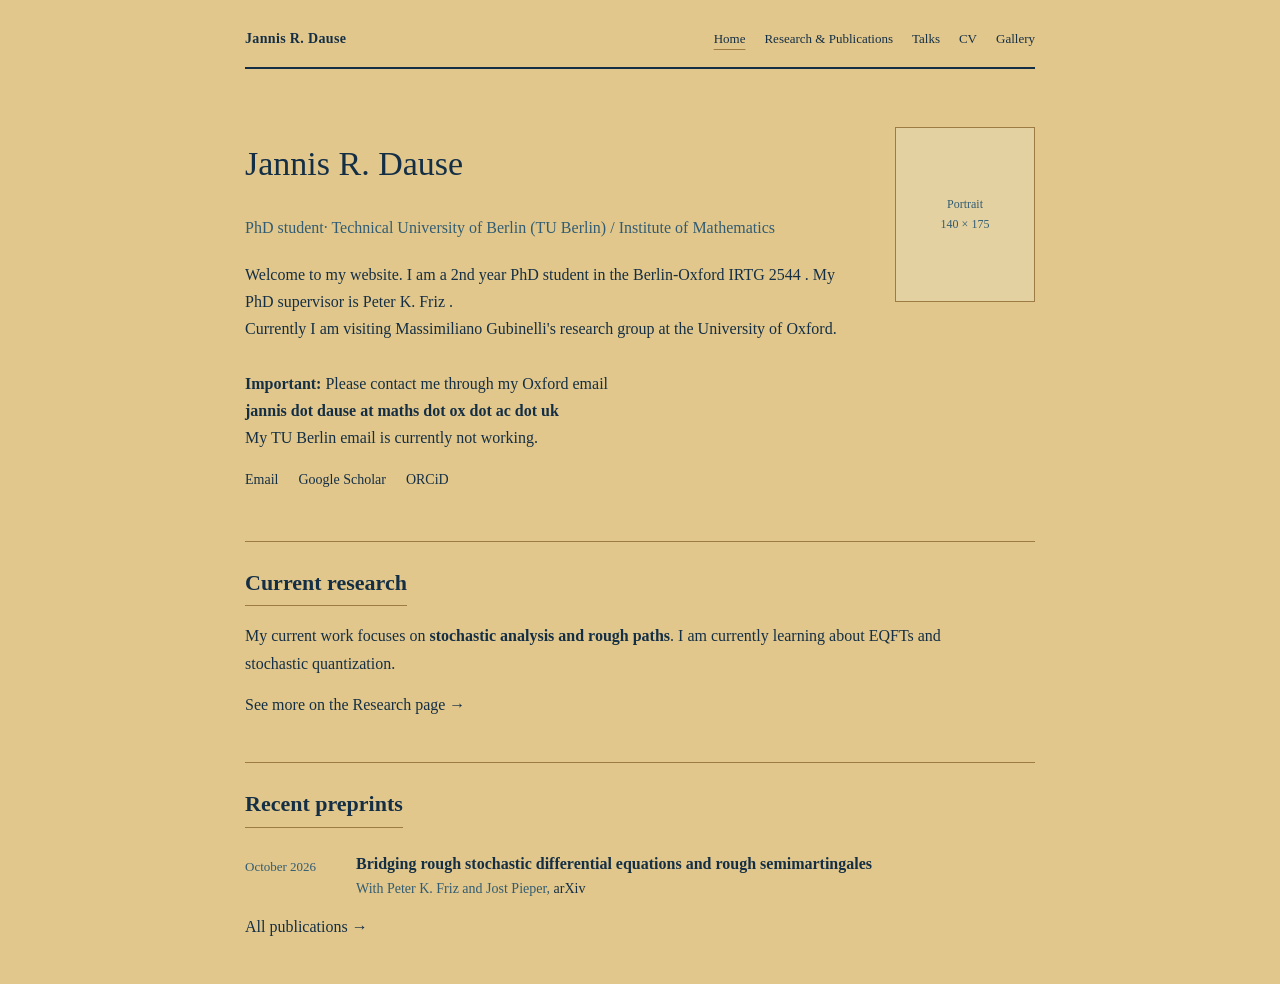
==== index.html @ 7b1b9b9b "Add files via upload" ====
<!doctype html>
<html lang="en">
  <head>
    <meta charset="utf-8">
    <meta name="viewport" content="width=device-width, initial-scale=1">
    <meta name="description" content="Academic website of Jannis R. Dause.">
    <title>Home | Jannis R. Dause</title>
    <link rel="stylesheet" href="style.css">
  </head>
  <body>
    <div class="site">
      <header class="site-header">
        <a class="brand" href="index.html">Jannis R. Dause</a>
        <nav aria-label="Main navigation">
          <a href="index.html" aria-current="page">Home</a>
          <a href="research.html">Research &amp; Publications</a>
          <a href="talks.html">Talks</a>
          <a href="cv.html">CV</a>
          <a href="gallery.html">Gallery</a>
        </nav>
      </header>

      <main>
        <section class="intro">
          <div>
            <h1>Jannis R. Dause</h1>
            <p class="subtitle">PhD student· Technical University of Berlin (TU Berlin) / Institute of Mathematics</p>
            <p>
              Welcome to my website. I am a 2nd year PhD student in the Berlin-Oxford <a href="https://www3.math.tu-berlin.de/stoch/IRTG/" target="_blank" rel="noopener">
                IRTG 2544 </a>. My PhD supervisor is <a href="https://page.math.tu-berlin.de/~friz/" target="_blank" rel="noopener">
               Peter K. Friz  </a>. 
               <br>
               Currently I am visiting <a href="https://mgubi.github.io/" target="_blank" rel="noopener"> Massimiliano Gubinelli's </a> research group at the University of Oxford. 
               <br> 
               <br>
               <b> Important: </b> Please contact me through my Oxford email <br>
               <b>jannis dot dause at maths dot ox dot ac dot uk</b>
               <br>
               My TU Berlin email is currently not working.
            </p>
            <p class="links">
              <a href="jannis.dause@maths.ox.ac.uk">Email</a>
              <a href="https://scholar.google.com/citations?user=IgcbThYAAAAJ&hl=de&authuser=1" target="_blank" rel="noopener">
                Google Scholar 
              </a>
              <a href="https://orcid.org/0009-0001-5159-5716" target="_blank" rel="noopener">
                ORCiD 
              </a>
            </p>
          </div>
          <div class="portrait" aria-label="Placeholder for a small portrait">
            <span>Portrait<br>140 × 175</span>
          </div>
        </section>

        <section class="section">
          <h2>Current research</h2>
          <p>
             My current work focuses on
              <strong>stochastic analysis and rough paths</strong>. I am currently learning about EQFTs and stochastic quantization.  
            </p> See more on the <a href="research.html">Research page →</a>
          </p>
        </section>

        <section class="section">
          <h2>Recent preprints</h2>
          <article class="publication">
            <span class="year">October 2026</span>
            <div>
              <h3>Bridging rough stochastic differential equations and rough semimartingales</h3>
              <p>With Peter K. Friz and Jost Pieper, <a href="https://arxiv.org/abs/2610.41664" target="_blank" rel="noopener">arXiv</a></p>
            </div>
          </article>
          <p><a href="research.html">All publications →</a></p>
        </section>
      </main>
    </div>
    <script src="script.js"></script>
  </body>
</html>
---- style.css ----
/* Academic website â€” ochre and marine */

:root {
  --bg: #E2C78C;       /* Nautical chart ochre */
  --ink: #142F45;      /* Deep maritime navy */
  --muted: #315C73;    /* Marine blue */
  --accent: #142F45;   /* Links and navigation */
  --line: #9C7C42;     /* Antique brass */
}


* { box-sizing: border-box; }
html { scroll-behavior: smooth; }
body {
  margin: 0;
  background: var(--bg);
  color: var(--ink);
  font-family: Arial, Helvetica, sans-serif;
  font-size: 15px;
  line-height: 1.65;
}
.site { max-width: 850px; margin: 0 auto; padding: 0 30px; }
a { color: var(--accent); text-decoration: underline; text-decoration-color: transparent; text-underline-offset: 3px; }
a:hover, a:focus-visible { text-decoration-color: currentColor; }
.site-header {
  display: flex;
  justify-content: space-between;
  align-items: baseline;
  gap: 24px;
  padding: 27px 0 16px;
  border-bottom: 1px solid var(--ink);
}
.brand { color: var(--ink); font-size: 14px; font-weight: 700; letter-spacing: .025em; white-space: nowrap; }
.site-header nav { display: flex; flex-wrap: wrap; gap: 19px; }
.site-header nav a { color: var(--ink); font-size: 13px; text-decoration: none; }
.site-header nav a:hover, .site-header nav a:focus-visible { text-decoration: underline; text-underline-offset: 4px; }
.site-header nav a[aria-current="page"] { text-decoration: underline; text-underline-offset: 5px; text-decoration-thickness: 1px; }
h1, h2, h3 { color: var(--ink); font-family: Georgia, 'Times New Roman', serif; font-weight: 400; line-height: 1.3; }
h1 { font-size: clamp(29px, 4vw, 38px); margin: 0 0 12px; }
h2 { font-size: 22px; margin: 0 0 16px; }
h3 { font-size: 16px; margin: 0 0 4px; }
p { margin: 0 0 14px; }
.eyebrow { display: none; }
.subtitle, .page-heading > p:last-child { color: var(--muted); }
.subtitle { margin-bottom: 20px; }
.page-heading { padding: 56px 0 30px; }
.page-heading > p:last-child { margin: 0; }
.intro { display: grid; grid-template-columns: minmax(0, 1fr) 140px; gap: 35px; align-items: start; padding: 58px 0 35px; }
.intro > div:first-child { min-width: 0; }
.links { display: flex; flex-wrap: wrap; gap: 20px; font-size: 14px; margin-top: 17px; }
.portrait { width: 140px; height: 175px; object-fit: cover; border-radius: 0; border: 1px solid var(--line); background: #E4D1A1; display: flex; align-items: center; justify-content: center; text-align: center; color: var(--muted); font-size: 12px; }
.section { border-top: 1px solid var(--line); padding: 27px 0 30px; }
.section > p { max-width: 700px; }
.publication, .cv-row { display: grid; grid-template-columns: 92px minmax(0, 1fr); gap: 19px; padding: 10px 0 13px; }
.publication p, .cv-row p, .entry p { color: var(--muted); font-size: 14px; margin: 3px 0 0; line-height: 1.55; }
.year { font-size: 13px; color: var(--muted); padding-top: 2px; }
.entry { padding: 8px 0 17px; }
footer { border-top: 1px solid var(--line); display: flex; justify-content: space-between; gap: 16px; padding: 19px 0 30px; color: var(--muted); font-size: 12px; }
footer a { color: var(--ink); }
code { background: #E4D1A1; padding: 1px 4px; }
::selection { background: var(--ink); color: var(--bg); }
@media (max-width: 650px) {
  .site { padding: 0 20px; }
  .site-header { flex-direction: column; align-items: flex-start; gap: 11px; padding-top: 22px; }
  .site-header nav { gap: 15px; }
  .intro { grid-template-columns: minmax(0, 1fr) 92px; gap: 20px; padding-top: 44px; }
  .portrait { width: 92px; height: 116px; font-size: 10px; }
  .page-heading { padding: 43px 0 27px; }
  .publication, .cv-row { grid-template-columns: 76px minmax(0, 1fr); gap: 12px; }
  h2 { font-size: 20px; }
}
@media (max-width: 380px) {
  .intro { grid-template-columns: 1fr; }
  .portrait { grid-row: 1; }
}
/* Typography */


/* Main page headings */
h1 {
  font-family: "Zapfino", "Apple Chancery", cursive;
  font-size: 34px;
  font-weight: normal;
  line-height: 2.2;
}

/* Body text */
body {
  font-family: "Chalkboard", "Chalkboard SE",
               "Comic Sans MS", cursive;
  font-size: 16px;
  line-height: 1.7;
}

/* Section headings */
h2, h3 {
  font-family: "Chalkboard", "Chalkboard SE",
               "Comic Sans MS", cursive;
  font-weight: bold;
}

/* Navigation */
.site-header .brand,
.site-header nav a {
  font-family: "Chalkboard", "Chalkboard SE",
               "Comic Sans MS", cursive;
}


/* Nautical details */

.site-header {
  border-bottom: 2px solid var(--ink);
}

.site-header nav a {
  color: var(--ink);
}

.site-header nav a:hover,
.site-header nav a[aria-current="page"] {
  color: var(--ink);
  text-decoration: underline;
  text-decoration-color: var(--line);
  text-underline-offset: 6px;
}

.section {
  border-top: 1px solid var(--line);
}

a {
  color: var(--accent);
}

a:hover {
  color: var(--muted);
}

/* More restrained headings */

h2 {
  color: var(--ink);
  border-bottom: 1px solid var(--line);
  padding-bottom: 8px;
  display: inline-block;
}
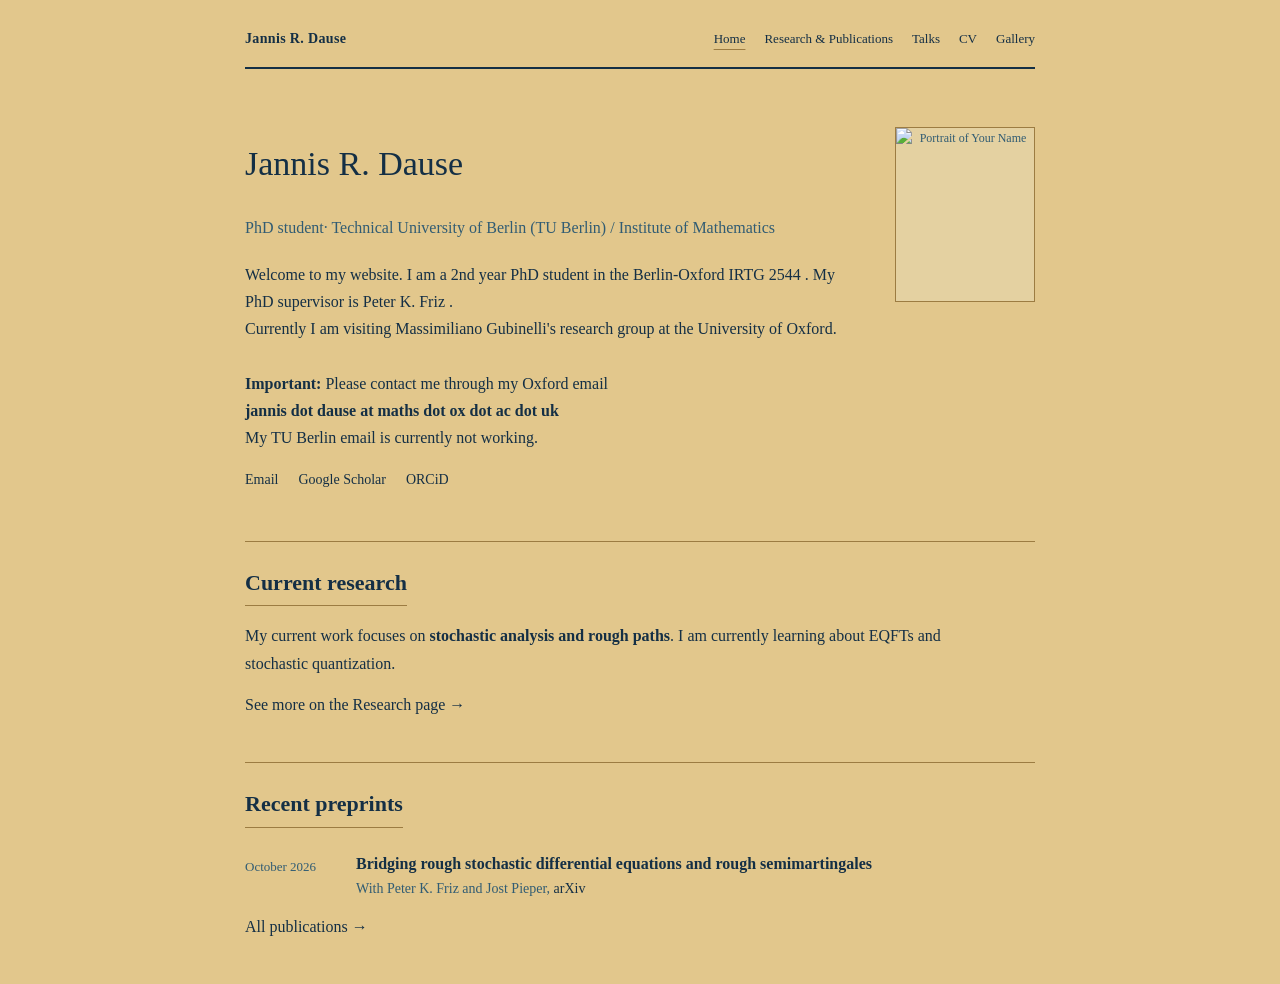
==== commit 877e4044: "Replace portrait placeholder with image element Replaced placeholder div with an image element for p" ====
--- a/index.html
+++ b/index.html
@@ -48,9 +48,7 @@
               </a>
             </p>
           </div>
-          <div class="portrait" aria-label="Placeholder for a small portrait">
-            <span>Portrait<br>140 × 175</span>
-          </div>
+       <img class="portrait" src="portrait.jpg" alt="Portrait of Your Name">
         </section>
 
         <section class="section">
